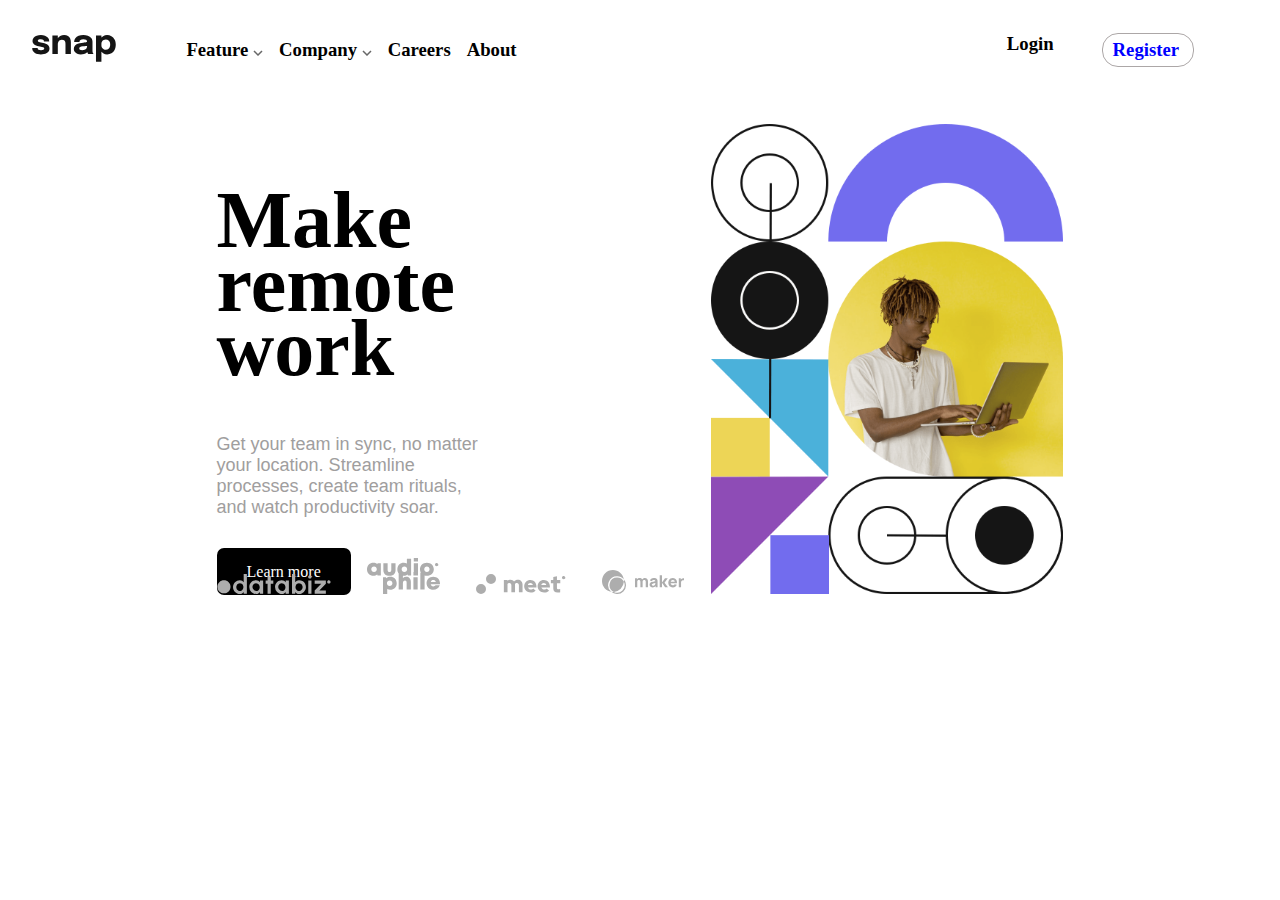
==== index.html @ 5da4e708 "first commit" ====
<!DOCTYPE html>
<html lang="en">
<head>
  <meta charset="UTF-8">
  <meta name="viewport" content="width=device-width, initial-scale=1.0"> <!-- displays site properly based on user's device -->

  <link rel="icon" type="image/png" sizes="32x32" href="./images/favicon-32x32.png">
  <link rel="stylesheet" href="./css/style.css">
  
  <title>Frontend Mentor | Intro section with dropdown navigation</title>

  <!-- Feel free to remove these styles or customise in your own stylesheet 👍 -->
</head>
<body> 
  <nav class="nav-bar">
    <div class="nav-center">
        <!-- header -->
      <div class="nav-header">
        <img src="./images/logo.svg" alt="snap">
        <img src="./images/icon-menu.svg" class="menu" alt="">
      </div>
      <div class="nav-links">
        <h3 class="nav-link">Feature <img src="./images/icon-arrow-down.svg" alt=""></h3>
        <h3 class="nav-link">Company <img src="./images/icon-arrow-down.svg" alt=""></h3>
        <h3 class="nav-link">Careers</h3>
        <h3 class="nav-link">About</h3>
        <div class="right-end">
          <div class="login">
            <h3 class="nav-link">Login</h3>
          </div>
            <h3 class="nav-link register">Register</h3>
        </div>
      </div>
    </div>
  </nav>
  <main>
    <div class="content">
      <div class="words">
        <img src="./images/image-hero-mobile.png" class="mobile-image" alt="">
        <h1>Make <br> remote work</h1>
        <p class="caption">Get your team in sync, no matter your location. Streamline processes, create team rituals, and watch productivity soar.</p>
        <a href="#" class="learn-more">Learn more</a>
        <div class="images">
          <img src="./images/client-databiz.svg" alt="">
          <img src="./images/client-audiophile.svg" alt="">
          <img src="./images/client-meet.svg" alt="">
          <img src="./images/client-maker.svg" alt="">
        </div>
      </div>
      <div class="other-part">
        <img src="./images/image-hero-desktop.png" alt="">
      </div>
    </div>
  </main>
  
  <!-- <div class="attribution"> 
    Challenge by <a href="https://www.frontendmentor.io?ref=challenge" target="_blank">Frontend Mentor</a>. 
    Coded by <a href="#">Your Name Here</a>
  </div>-->
</body>
</html>
---- css/style.css ----
.nav-center{
    /* border: 2px solid black; */
    display: flex;
    align-items: center;
    margin: auto;
    margin-top: 0.3rem;
    width: 95vw;
    /* background: red; */
}
.nav-header {
    margin-right: 4rem;
    height: auto;
}
.nav-header .menu {
    display: none;
}
.nav-links {
    /* background: pink; */
    padding: 0.4rem;
    /* border: 2px red solid; */
    width: 100%;
    display: flex;
    flex-direction: row;
    align-items: center;
    color: rgb(0, 0, 41%);
    font-family:Cambria, Cochin, Georgia, Times, 'Times New Roman', serifs
}
.nav-link {
    margin-right: 1rem;
}
.right-end {
    margin-top: auto;
    margin-left: auto;
    display: flex;
    margin-right: 2rem;
}
/* .register { 
    width: 8vw;
    height: 5vh;
    border: 1px solid rgb(170, 168, 168);
    border-radius: 1rem;
    margin-left: 1px;
    margin-top: 10px;
    justify-content: center;
    align-items: center;
} */
.register {
    align-self: center;
    /* background: black; */
    color: blue;
    height: auto;
    width: 70px;
    border: 1px solid rgb(172, 167, 167);
    padding: 5px 10px;
    border-radius: 1rem;
}
.words .mobile-image {
    display: none;
}
.login {
    /* border: 2px solid black; */
    margin-right: 2rem;
}
.content {
    /* border: 2px solid black; */
    width: 67%;
    margin: auto;
    margin-top: 2rem;
    display: flex;
    /* justify-content: center; */
    justify-content: space-between;
    align-content: center;
    position: relative;
    padding: 0 50px;
}
.other-part img {
    /* border: 2px solid black; */
    /* height: 80vh; */
    width: 22em;
    margin: 0;
}
.words {
    /* border: 2px solid black; */
    width: 50%;
    margin: 0;
}
.words h1 {
    /* border: 2px solid black; */
    margin-top: 4rem;
    width: 98%;
    font-weight: 700;
    font-size: 5em;
    line-height: 4rem;
    font-family: 'Times New Roman', Times, sans-serif;
}
.words p {
    /* border: 2px solid pink; */
    width: 66%;
    font-weight: 500;
    font-size: 18px;
    color: rgb(160, 158, 158);
    font-family: sans-serif, "Times New Roman";
}
.learn-more {
    /* display: flex; */
    /* flex-direction: row; */
    align-items: center;
    justify-content: center;
    height: 8vh;
    background: black;
    width: 50px;
    padding: 15px 30px;
    color: white;
    border-radius: 7px;
    text-decoration: none;
    margin-top: 500px;
}
/* .learn-more a {
    margin: auto;
    border: 2px solid red;
    padding: 0.5rem;
    color: white;
    text-decoration: none;

} */
.images {
    /* display: flex; */
    /* flex-direction: row; */
    position: absolute;
    bottom: 0%;
}
.images img {
    margin-right: 2rem;
}

.caption {
    margin-bottom: 45px;
}
@media screen and (max-width:762px) {
    body {
        width: 100%;
        padding: 0;
        margin: 0;
    }
    main {
        padding: 0;
        margin: 0;
        margin-top: 1.4em;
    }
    .content {
        width: 100%;
        margin: 0;
        padding: 0;
    }
    /* 
    =============
    =============
    Styling mobile image
     */
     .words {
        width: 100%;
        margin: 0;
        display: flex;
        flex-direction: column;
        align-items: center;
        justify-content: center;
     }
    .words .mobile-image {
        display: block;
        width: 100%;
    }
    /* 
    =============
    =============
    hiding nav-links
     */
   .nav-links {
    display: none;
   }
   /*
   ===============
   ===============
   hiding desktop image 
    */
    .other-part img {
        display: none;
    }
    /*  
    ===========
    ===========
    inputing mobile view images 
     */
    
    /* 
    =============
    =============
    Inputing menu image
     */
    .nav-header .menu {
        display: block;
    }
    /* 
    =============
    =============
    nav-header
    */
    .nav-bar {
        width: 100%;
    }
    .nav-center {
        width: 100%;
    }
    .nav-header {
        width: 100%;
        margin: 0;
        padding: 10px;
        display: flex;
        justify-content: space-between;
    }

    .words h1 br {
        display: none;
    }
    .words h1 {
        font-size: 2.8em;
        text-align: center;
        margin-bottom: 0;
    }
    .words p {
        text-align: center;
        font-size: 1.5em;
    }
    .learn-more {
        height: auto;
        margin: 0;
        display: flex;
        align-items: center;
        justify-content: center;
        background: black;
        width: 100px;
        padding: 15px 30px;
        color: white;
        border-radius: 7px;
        text-decoration: none;
        margin-top: 20px;
        margin-bottom: 80px;
    }
    .images{
        margin: auto;
        padding: 0;
        display: flex;
        justify-content: space-between;
    }
    .images img {
        /* background: pink; */
        margin-top: 20px;
        margin-right: 2em;
        width: 70px;
        height: 20px;
    }
}
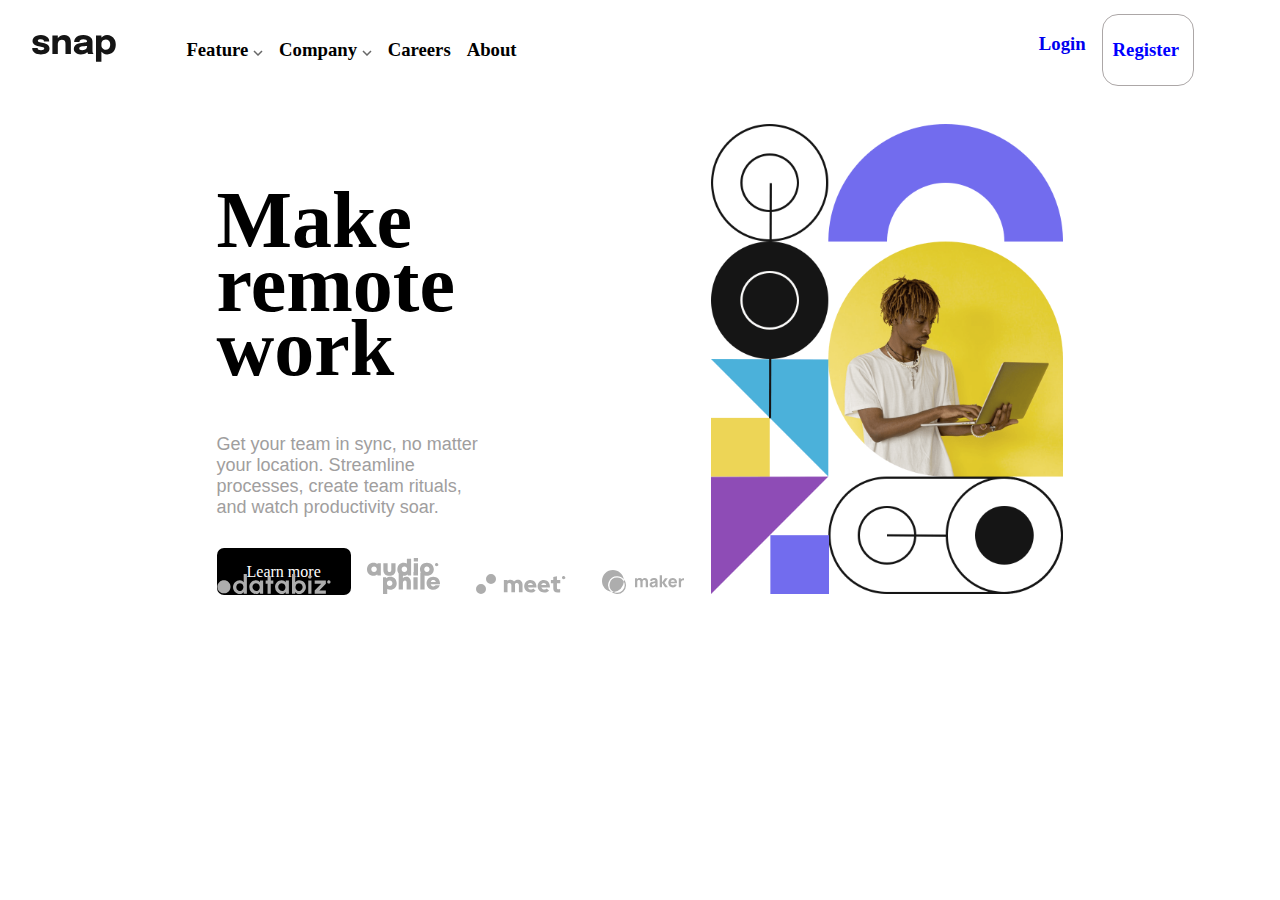
==== commit d2a78c9f: "added login page" ====
--- a/index.html
+++ b/index.html
@@ -25,10 +25,10 @@
         <h3 class="nav-link">Careers</h3>
         <h3 class="nav-link">About</h3>
         <div class="right-end">
-          <div class="login">
-            <h3 class="nav-link">Login</h3>
-          </div>
-            <h3 class="nav-link register">Register</h3>
+          <!-- <div class="login"> -->
+            <a href="./login.html" class="nav-link"><h3 >Login</h3></a>
+          <!-- </div> -->
+            <a href="#" class="nav-link register"><h3>Register</h3> </a>
         </div>
       </div>
     </div>
--- a/css/style.css
+++ b/css/style.css
@@ -1,4 +1,6 @@
-
+a {
+    text-decoration: none;
+}
 .nav-center{
     /* border: 2px solid black; */
     display: flex;
@@ -136,6 +138,100 @@
 
 .caption {
     margin-bottom: 45px;
+}
+.login-body {
+    display: flex;
+    /* width: ; */
+    background: antiquewhite;
+    justify-content: center;
+    align-items: center;
+}
+.login-page-content {
+    display: flex;
+    flex-direction: column;
+    justify-content: center;
+    align-items: center;
+    width: 30%;
+    margin-top: 100px;
+    /* background: white; */
+    /* background: rgb(221, 221, 96); */
+    background: peru;
+    /* box-shadow: 5px 5px 5px 5px rgb(191, 191, 211); */
+}   
+.login-page-content img {
+    margin-top: 20px;
+    /* border:  orange solid; */
+    border-radius: 50%;
+    height: 50px;
+    width: 50px;
+}
+.login-page-content h1 {
+    color: white;
+    font-family: system-ui, -apple-system, BlinkMacSystemFont, 'Segoe UI', Roboto, Oxygen, Ubuntu, Cantarell, 'Open Sans', 'Helvetica Neue', sans-serif;
+}
+/* form {
+    /* border: 2px dashed pink; 
+}*/
+.forms {
+    margin-top: 1em;
+    /* border: 2px solid black; */
+}
+.forms input::placeholder {
+    color: white;
+}
+.forms div {
+    border-bottom: 1px solid brown;
+    margin-top: 1em;
+    /* height: 0.5em; */
+}
+input {
+    padding-bottom: 0.5em;
+    border-bottom: hidden;
+    background: none;
+    border-top: hidden;
+    border-left: hidden;
+    border-right: hidden;
+    height: 2em;
+    /* background: red; */
+}
+input:focus {
+    outline: none;
+}
+.forms
+.fa-user {
+    color: white;
+}
+.fa-lock {
+    color: white;
+}
+.forms .remember {
+    border-bottom: hidden;
+}
+.form-login {
+    height: 10px;
+    margin: 0;
+    display: flex;
+    align-items: center;
+    justify-content: center;
+    background: #370926;
+    width: 100px;
+    padding: 5px 5px;
+    color: white;
+    border-radius: 7px;
+    text-decoration: none;
+    margin-top: 50px;
+    margin-bottom: 80px;
+    padding: 12px 15px;
+}
+.forgot {
+    color: rgb(112, 89, 89);
+    text-decoration: none;
+    margin-bottom: 15px;
+}
+
+.remember {
+    display: flex;
+    align-items: center;
 }
 @media screen and (max-width:762px) {
     body {
@@ -259,4 +355,15 @@
         width: 70px;
         height: 20px;
     }
-}   +    .login-page-content {
+        margin-top: 200px;
+        width: 100%;
+    }
+    .forgot{
+        color: white;
+    }
+}
+.form-login:hover {
+    background: rgb(255, 185, 56);
+    color: #370926;
+}